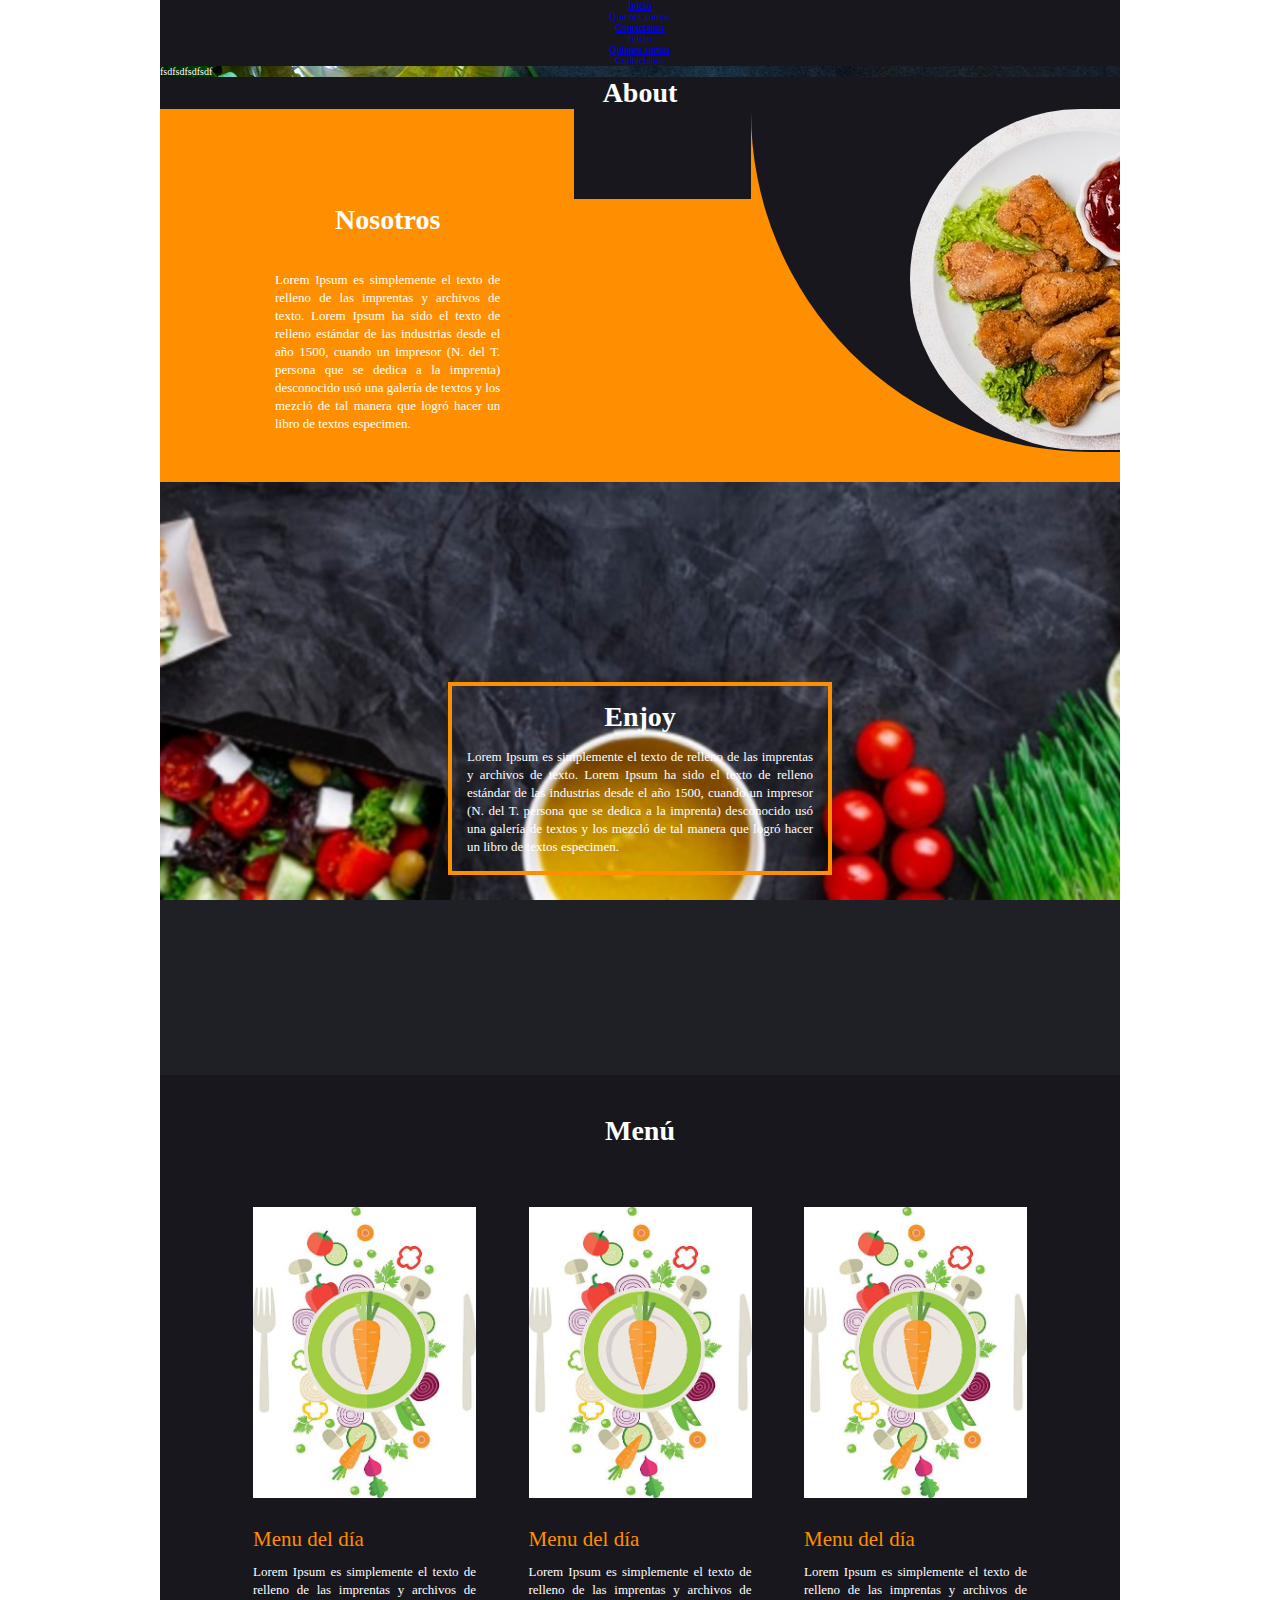
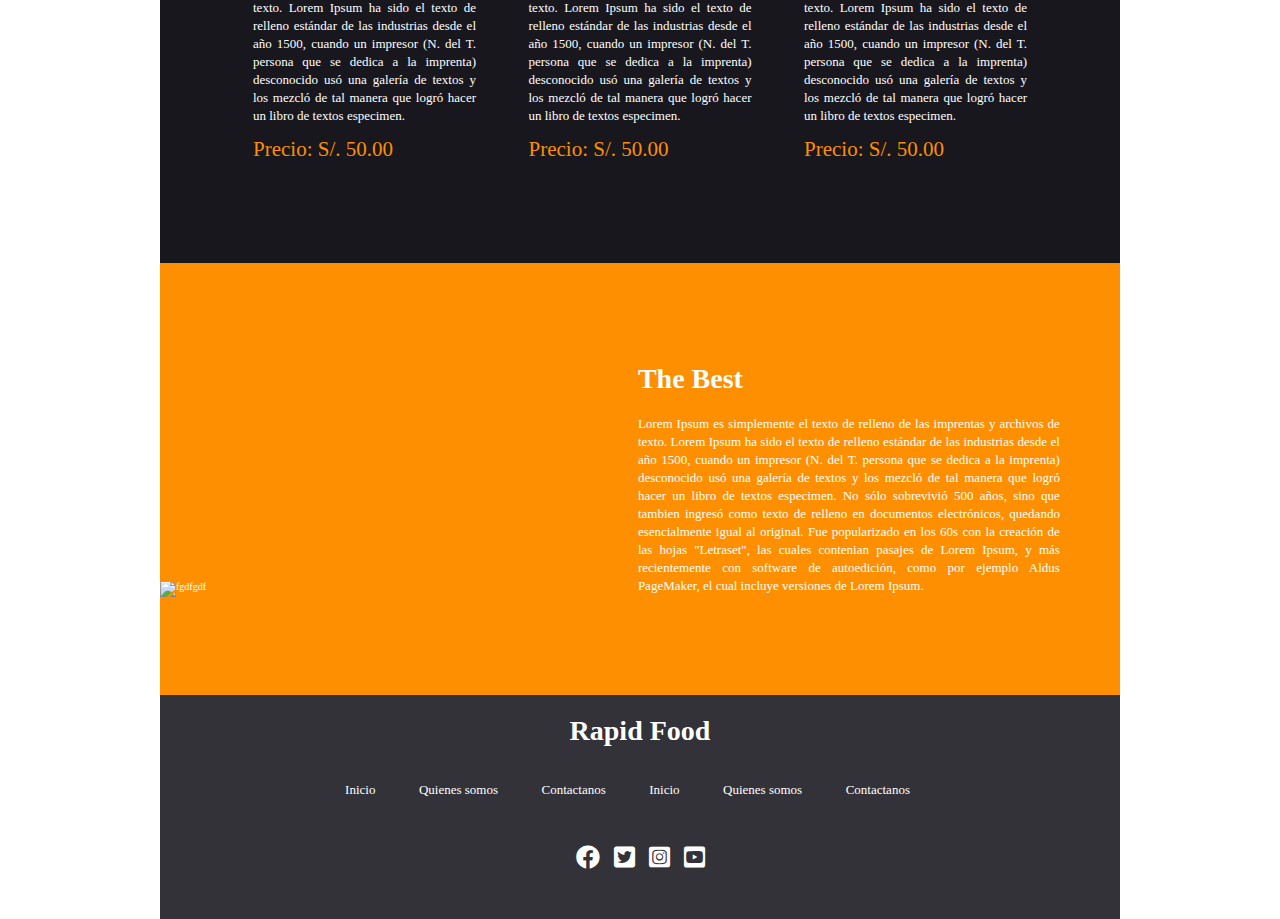
==== index.html @ a1f633e7 "Se agrego archivos del proyecto avanzado" ====
<!DOCTYPE html>
<html lang="en">
  <head>
    <meta charset="UTF-8" />
    <meta name="viewport" content="width=device-width, initial-scale=1.0" />
    <link rel="stylesheet" href="./fonts/Fonts_awesome/css/all.css" />
    <link rel="stylesheet" href="./styles/main.css" />
    <title>Rapid Food | Tu comida en tiempo real</title>
  </head>
  <body>
    <header>
      <nav class="menu">
        <ul>
          <li><a href="#">Inicio</a></li>
          <li><a href="#">Quienes somos</a></li>
          <li><a href="#">Contactanos</a></li>
          <li><a href="#">Inicio</a></li>
          <li><a href="#">Quienes somos</a></li>
          <li><a href="#">Contactanos</a></li>
        </ul>
      </nav>
      <!-- Portada -->
      <div>
        fsdfsdfsdfsdf
      </div>
    </header>
    <main>
      <section class="about">
        <div>
          <h2>About</h2>
        </div>
      </section>
      <section class="nosotros">
        <div class="contenedor">
          <div class="izquierda">
            <div class="esquina"></div>
            <div class="parrafo1">
              <h2>Nosotros</h2>
              <p>
                Lorem Ipsum es simplemente el texto de relleno de las imprentas
                y archivos de texto. Lorem Ipsum ha sido el texto de relleno
                estándar de las industrias desde el año 1500, cuando un impresor
                (N. del T. persona que se dedica a la imprenta) desconocido usó
                una galería de textos y los mezcló de tal manera que logró hacer
                un libro de textos especimen.
              </p>
            </div>
          </div>
          <div class="dibujo">
            <img src="./images/plato.jpg" alt="" />
          </div>
        </div>
      </section>
      <section class="enjoy">
        <div class="cuadro">
          <h2>Enjoy</h2>
          <p>
            Lorem Ipsum es simplemente el texto de relleno de las imprentas y
            archivos de texto. Lorem Ipsum ha sido el texto de relleno estándar
            de las industrias desde el año 1500, cuando un impresor (N. del T.
            persona que se dedica a la imprenta) desconocido usó una galería de
            textos y los mezcló de tal manera que logró hacer un libro de textos
            especimen.
          </p>
        </div>
      </section>
      <section class="menu">
        <h2>Menú</h2>
        <div>
          <div class="menu1">
            <img src="./images/menu.jpg" alt="" />
            <p class="resaltado">Menu del día</p>
            <p>
              Lorem Ipsum es simplemente el texto de relleno de las imprentas y
              archivos de texto. Lorem Ipsum ha sido el texto de relleno
              estándar de las industrias desde el año 1500, cuando un impresor
              (N. del T. persona que se dedica a la imprenta) desconocido usó
              una galería de textos y los mezcló de tal manera que logró hacer
              un libro de textos especimen.
            </p>
            <p class="resaltado">Precio: S/. 50.00</p>
          </div>
          <div class="menu1">
            <img src="./images/menu.jpg" alt="" />
            <p class="resaltado">Menu del día</p>
            <p>
              Lorem Ipsum es simplemente el texto de relleno de las imprentas y
              archivos de texto. Lorem Ipsum ha sido el texto de relleno
              estándar de las industrias desde el año 1500, cuando un impresor
              (N. del T. persona que se dedica a la imprenta) desconocido usó
              una galería de textos y los mezcló de tal manera que logró hacer
              un libro de textos especimen.
            </p>
            <p class="resaltado">Precio: S/. 50.00</p>
          </div>
          <div class="menu1">
            <img src="./images/menu.jpg" alt="" />
            <p class="resaltado">Menu del día</p>
            <p>
              Lorem Ipsum es simplemente el texto de relleno de las imprentas y
              archivos de texto. Lorem Ipsum ha sido el texto de relleno
              estándar de las industrias desde el año 1500, cuando un impresor
              (N. del T. persona que se dedica a la imprenta) desconocido usó
              una galería de textos y los mezcló de tal manera que logró hacer
              un libro de textos especimen.
            </p>
            <p class="resaltado">Precio: S/. 50.00</p>
          </div>
        </div>
      </section>
      <section class="best">
        <div>
          <div class="imagen_best">
            <img src="" alt="fgdfgdf" />
          </div>
          <div class="parrafo">
            <h2>The Best</h2>
            <p>
              Lorem Ipsum es simplemente el texto de relleno de las imprentas y
              archivos de texto. Lorem Ipsum ha sido el texto de relleno
              estándar de las industrias desde el año 1500, cuando un impresor
              (N. del T. persona que se dedica a la imprenta) desconocido usó
              una galería de textos y los mezcló de tal manera que logró hacer
              un libro de textos especimen. No sólo sobrevivió 500 años, sino
              que tambien ingresó como texto de relleno en documentos
              electrónicos, quedando esencialmente igual al original. Fue
              popularizado en los 60s con la creación de las hojas "Letraset",
              las cuales contenian pasajes de Lorem Ipsum, y más recientemente
              con software de autoedición, como por ejemplo Aldus PageMaker, el
              cual incluye versiones de Lorem Ipsum.
            </p>
          </div>
        </div>
      </section>
    </main>
    <footer>
      <div>
        <h2>Rapid Food</h2>
      </div>
      <div class="indice">
        <ul>
          <li><a href="#">Inicio</a></li>
          <li><a href="#">Quienes somos</a></li>
          <li><a href="#">Contactanos</a></li>
          <li><a href="#">Inicio</a></li>
          <li><a href="#">Quienes somos</a></li>
          <li><a href="#">Contactanos</a></li>
        </ul>
      </div>
      <div class="redes_sociales">
        <a href="http://www.facebook.com"><i class="fab fa-facebook"></i></a>
        <a href="http://www.twitter.com"
          ><i class="fab fa-twitter-square"></i
        ></a>
        <a href="http://www.instagram.com"
          ><i class="fab fa-instagram-square"></i
        ></a>
        <a href="http://www.youtube.com"
          ><i class="fab fa-youtube-square"></i
        ></a>
      </div>
    </footer>
  </body>
</html>
---- styles/main.css ----
* {
  margin: 0;
  padding: 0;
  box-sizing: border-box;
}

html {
  font-size: 62.5%;
  width: 100%;
  max-width: 960px;
  margin: auto;
}

body {
  font-family: Verdana;
  color: white;
}

h1 {
  font-size: 6.4rem;
  font-weight: 900;
}

h2 {
  font-size: 2.8rem;
  text-align: center;
}

/*Main*/

header {
  background-image: url("/images/fondo.jpg");
  background-color: transparent;
}

.opacity {
  background-color: rgba(75, 72, 72, 0.904);
  width: 100%;
  height: 500px;
}

.about {
  background-color: #18171e;
}

/*Nosotros*/

.nosotros {
  background-color: #fe8f00;
}

.nosotros .contenedor {
  display: flex;
}

.nosotros .izquierda{
  width: 80%;
  position: relative;
  display: block;
}

.izquierda .parrafo1 {
  width: 50%;
  margin: 80px;
  border-top-right-radius: 340px;
  z-index: 2;
  position: absolute;
}

.izquierda .esquina {
  position: absolute;
  z-index: 1;
  right: 0;
  width: 30%;
  height: 24%;
  background-color: #18171e;
}

.parrafo1 h2 {
  padding-top: 15px;
}

.parrafo1 p {
  font-size: 1.3rem;
  line-height: 1.8rem;
  text-align: justify;
  padding: 15px 15px;
  word-wrap: break-word;
  padding: 35px;
}

.nosotros .dibujo {
  background-color: #18171e;
  border-bottom-left-radius: 340px;
  text-align: right;
  width: 50%;
  margin-bottom: 30px;
}

.nosotros img {
  border-bottom-left-radius: 240px;
  border-top-left-radius: 240px;
}

/*Enjoy*/

.enjoy {
  background-color: #1e2026;
  background-image: url("/images/fondo_enjoy.png");
  background-position: center center;
  background-repeat: no-repeat;
  background-attachment: fixed;
  background-size: cover;
  display: flex;
}

.enjoy .cuadro {
  width: 40%;
  margin: 200px auto;
  border: 4px solid #fe8f00;
  padding: 0;
}

.enjoy p {
  text-align: justify;
  font-size: 1.3rem;
  line-height: 1.8rem;
  padding: 15px 15px;
  word-wrap: break-word;
}

.enjoy h2 {
  margin-top: 15px;
}

/*Menu*/

.menu {
  background-color: #18171e;
  text-align: center;
}

.menu div {
  padding: 0 25px 45px 25px;
}

.menu h2 {
  padding: 40px 0 60px 0;
}

.menu p {
  font-size: 1.3rem;
}

.menu1 {
  padding: 0;
  width: 30%;
  display: inline-block;
}

.menu1 img {
  width: 100%;
  padding-bottom: 15px;
}

.menu .resaltado {
  font-size: 2.1rem;
  padding: 15px 0;
  color: #fe8f00;
}

.menu1 p {
  text-align: justify;
  word-wrap: break-word;
  line-height: 1.8rem;
}

/*The Best*/

.best {
  background-color: #fe8f00;
}

.best div {
  display: inline-block;
}

.imagen_best {
  width: 49%;
}

.parrafo {
  width: 45%;
  padding: 100px 5px;
}

.parrafo h2 {
  text-align: left;
  margin-bottom: 20px;
}

.parrafo p {
  text-align: justify;
  word-wrap: break-word;
  color: white;
  line-height: 1.8rem;
  font-size: 1.3rem;
}

/*Footer*/

footer {
  background-color: #333239;
  padding: 20px;
}

footer h2 {
  margin-bottom: 35px;
}

.indice {
  padding: 0 0 20px 0;
}

.indice ul {
  list-style-type: none;
  text-align: center;
  padding: 0 20px;
}

.indice li {
  display: inline;
  text-align: center;
  align-content: space-around;
  margin: 0 25px 0 0;
}

.indice li a {
  padding: 2px 7px 2px 7px;
  color: white;
  background-color: #333239;
  border: 1px solid #333239;
  text-decoration: none;
  font-size: 1.3rem;
}

.indice li a:hover {
  background-color: #333333;
  color: #ffffff;
}

.redes_sociales {
  width: 100%;
  display: flex;
  flex-wrap: wrap;
  justify-content: center;
  padding: 20px;
}

.redes_sociales a {
  color: white;
  font-size: 2.4rem;
  padding: 7px;
}
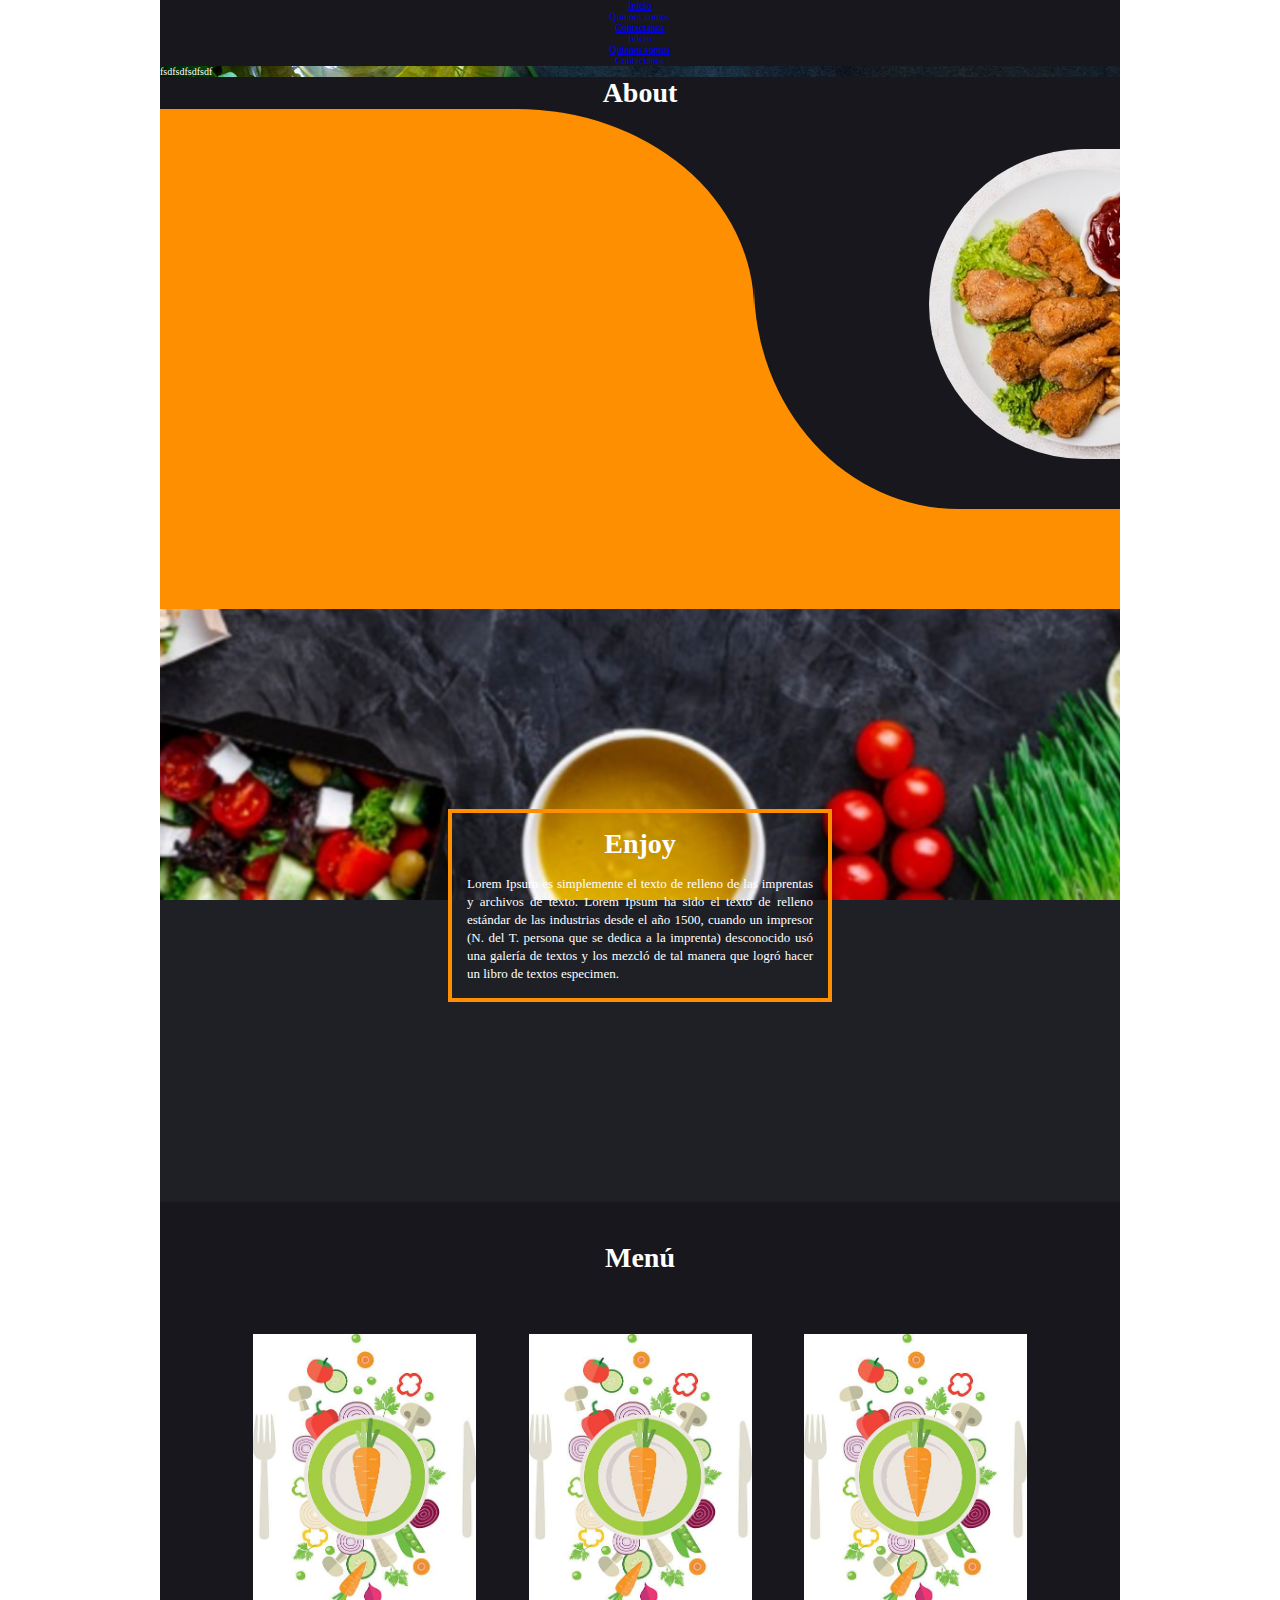
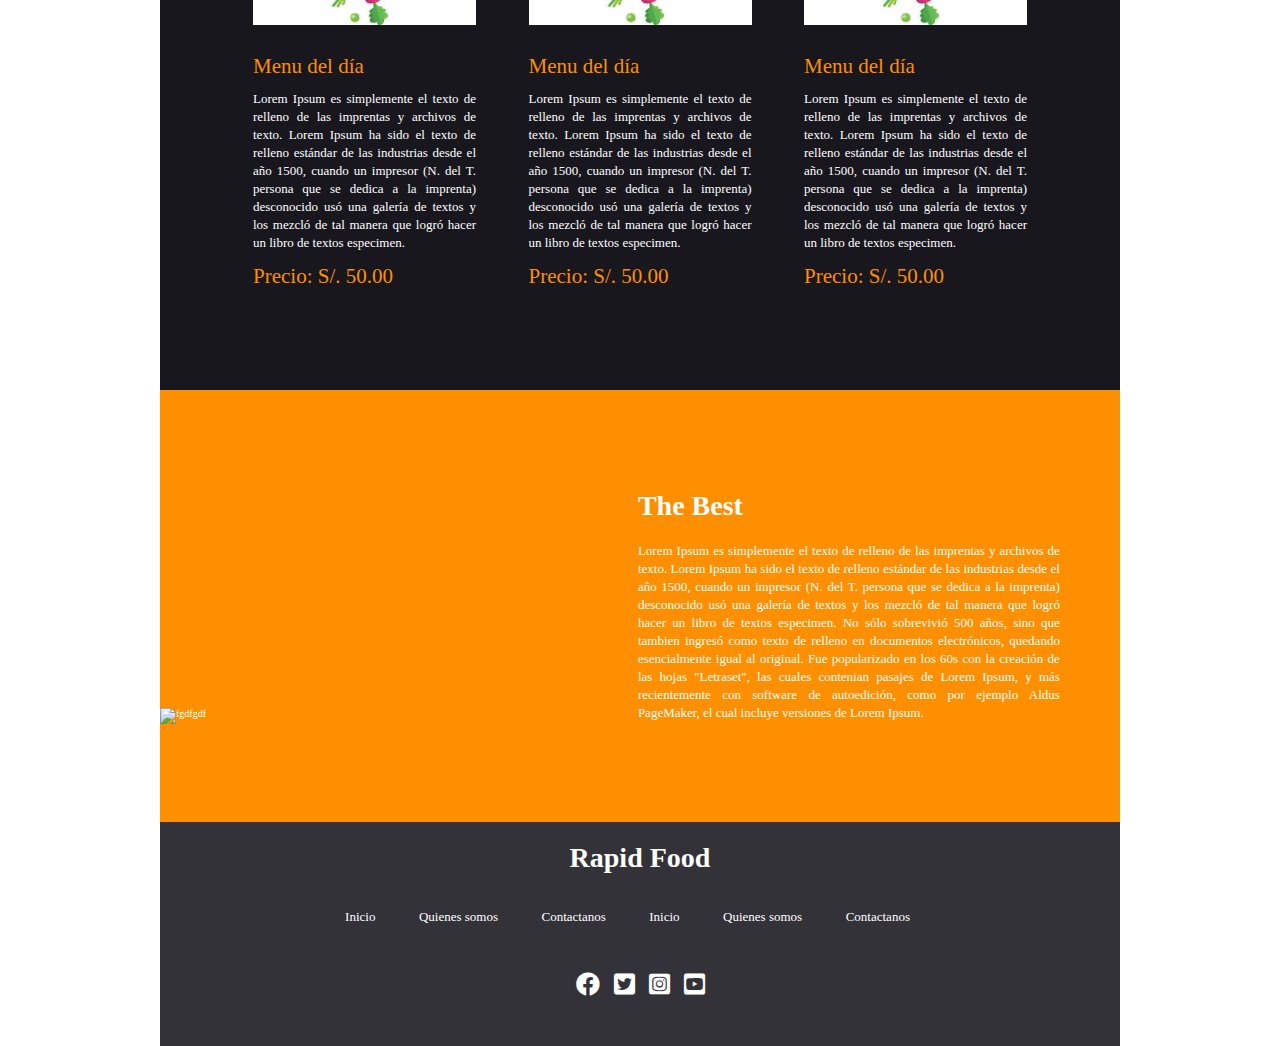
==== commit 9da490c8: "Se avanzó sección Nosotros, falta terminar el borde de la imagen" ====
--- a/index.html
+++ b/index.html
@@ -32,10 +32,9 @@
       </section>
       <section class="nosotros">
         <div class="contenedor">
-          <div class="izquierda">
-            <div class="esquina"></div>
-            <div class="parrafo1">
-              <h2>Nosotros</h2>
+          <div class="fondo1">
+            <div class="obj1">
+              <!--<h2>Nosotros</h2>
               <p>
                 Lorem Ipsum es simplemente el texto de relleno de las imprentas
                 y archivos de texto. Lorem Ipsum ha sido el texto de relleno
@@ -43,11 +42,13 @@
                 (N. del T. persona que se dedica a la imprenta) desconocido usó
                 una galería de textos y los mezcló de tal manera que logró hacer
                 un libro de textos especimen.
-              </p>
+              </p>-->
             </div>
           </div>
-          <div class="dibujo">
-            <img src="./images/plato.jpg" alt="" />
+          <div class="fondo2">
+            <div class="obj2">
+              <img src="./images/plato.jpg" alt="" />
+            </div>
           </div>
         </div>
       </section>
--- a/styles/main.css
+++ b/styles/main.css
@@ -40,72 +40,93 @@
 }
 
 .about {
-  background-color: #18171e;
+  background-color: rgb(24, 23, 30);
 }
 
 /*Nosotros*/
 
-.nosotros {
-  background-color: #fe8f00;
-}
-
 .nosotros .contenedor {
+  width: 100%;
+  height: 500px;
   display: flex;
 }
 
+.obj1 {
+  width: 100%;
+  height: 100%;
+  position: absolute;
+  border-top-right-radius: 40%;
+  mix-blend-mode: normal;
+  background: linear-gradient(rgb(254, 143, 0), rgb(254, 143, 0));
+}
+
+.obj2 {
+  width: 100%;
+  height: 80%;
+  position: absolute;
+  border-bottom-left-radius: 56%;
+  mix-blend-mode: normal;
+  bottom: 20%;
+  background: linear-gradient(rgb(24, 23, 30), rgb(24, 23, 30));
+  padding: 40px 0 50px 50px;
+}
+
+.fondo1 {
+  position: relative;
+  background: linear-gradient(rgb(24, 23, 30), rgb(24, 23, 30));
+  width: 65%;
+  height: 100%;
+}
+
+.fondo2 {
+  text-align: right;
+  position: relative;
+  background: linear-gradient(rgb(254, 143, 0), rgb(254, 143, 0));
+  width: 40%;
+  height: 100%;
+}
+
+.obj2 img{
+  max-width: 100%;
+  max-height: 100%;
+  object-fit: fill;
+  border-bottom-left-radius: 240px;
+  border-top-left-radius: 240px;
+}
+
+/*
 .nosotros .izquierda{
-  width: 80%;
-  position: relative;
-  display: block;
-}
-
-.izquierda .parrafo1 {
-  width: 50%;
-  margin: 80px;
+  background-color: #fe8f00;  
   border-top-right-radius: 340px;
-  z-index: 2;
-  position: absolute;
-}
-
-.izquierda .esquina {
-  position: absolute;
-  z-index: 1;
-  right: 0;
+  width: 70%;
+
+}
+
+.nosotros .dibujo{
+  text-align: right;
+  background-color: blue;
+  border-top-left-radius: 240px;
+  border-bottom-left-radius: 240px;
   width: 30%;
-  height: 24%;
-  background-color: #18171e;
-}
+}
+
 
 .parrafo1 h2 {
   padding-top: 15px;
+  margin: 50px;
 }
 
 .parrafo1 p {
-  font-size: 1.3rem;
-  line-height: 1.8rem;
-  text-align: justify;
-  padding: 15px 15px;
-  word-wrap: break-word;
-  padding: 35px;
-}
-
-.nosotros .dibujo {
-  background-color: #18171e;
-  border-bottom-left-radius: 340px;
-  text-align: right;
-  width: 50%;
-  margin-bottom: 30px;
-}
-
-.nosotros img {
-  border-bottom-left-radius: 240px;
-  border-top-left-radius: 240px;
-}
+  margin: 100px;
+}
+
+
+*/
 
 /*Enjoy*/
 
 .enjoy {
-  background-color: #1e2026;
+  background-color: rgb(30, 32, 38);
   background-image: url("/images/fondo_enjoy.png");
   background-position: center center;
   background-repeat: no-repeat;
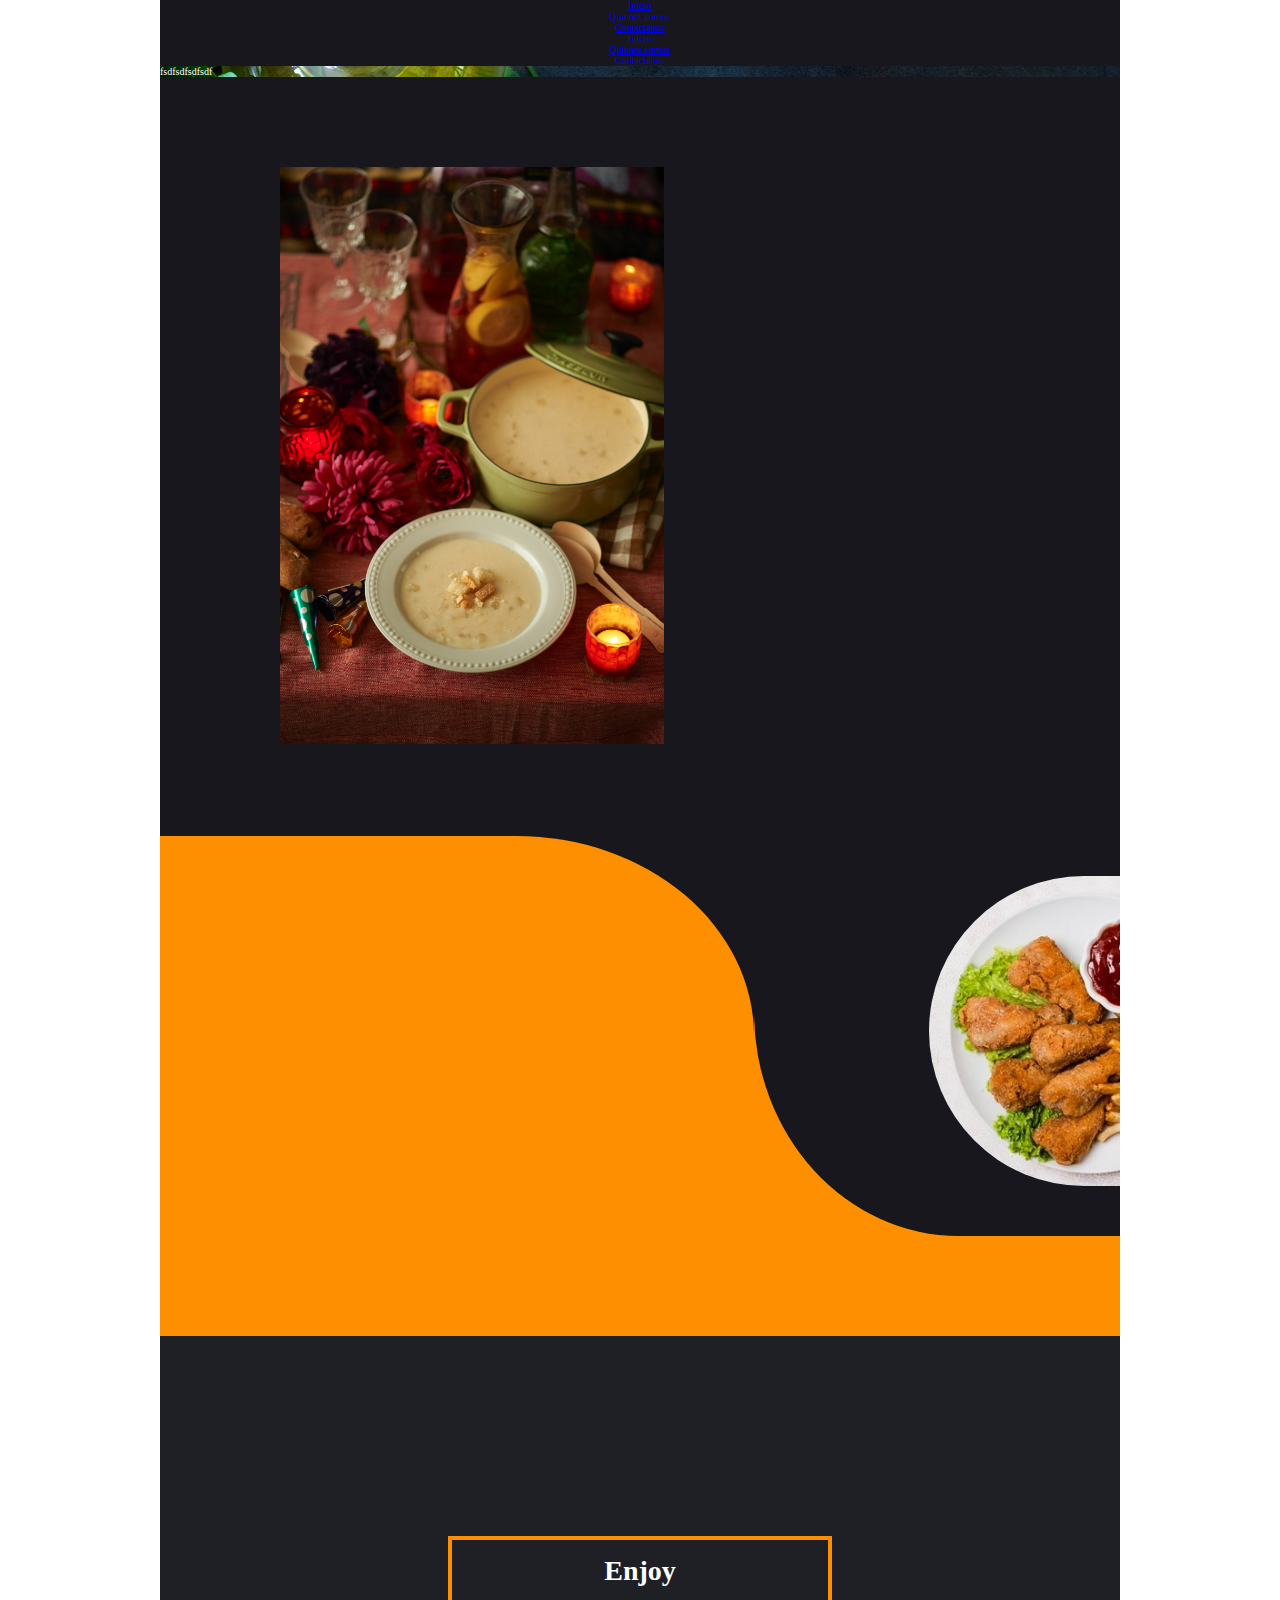
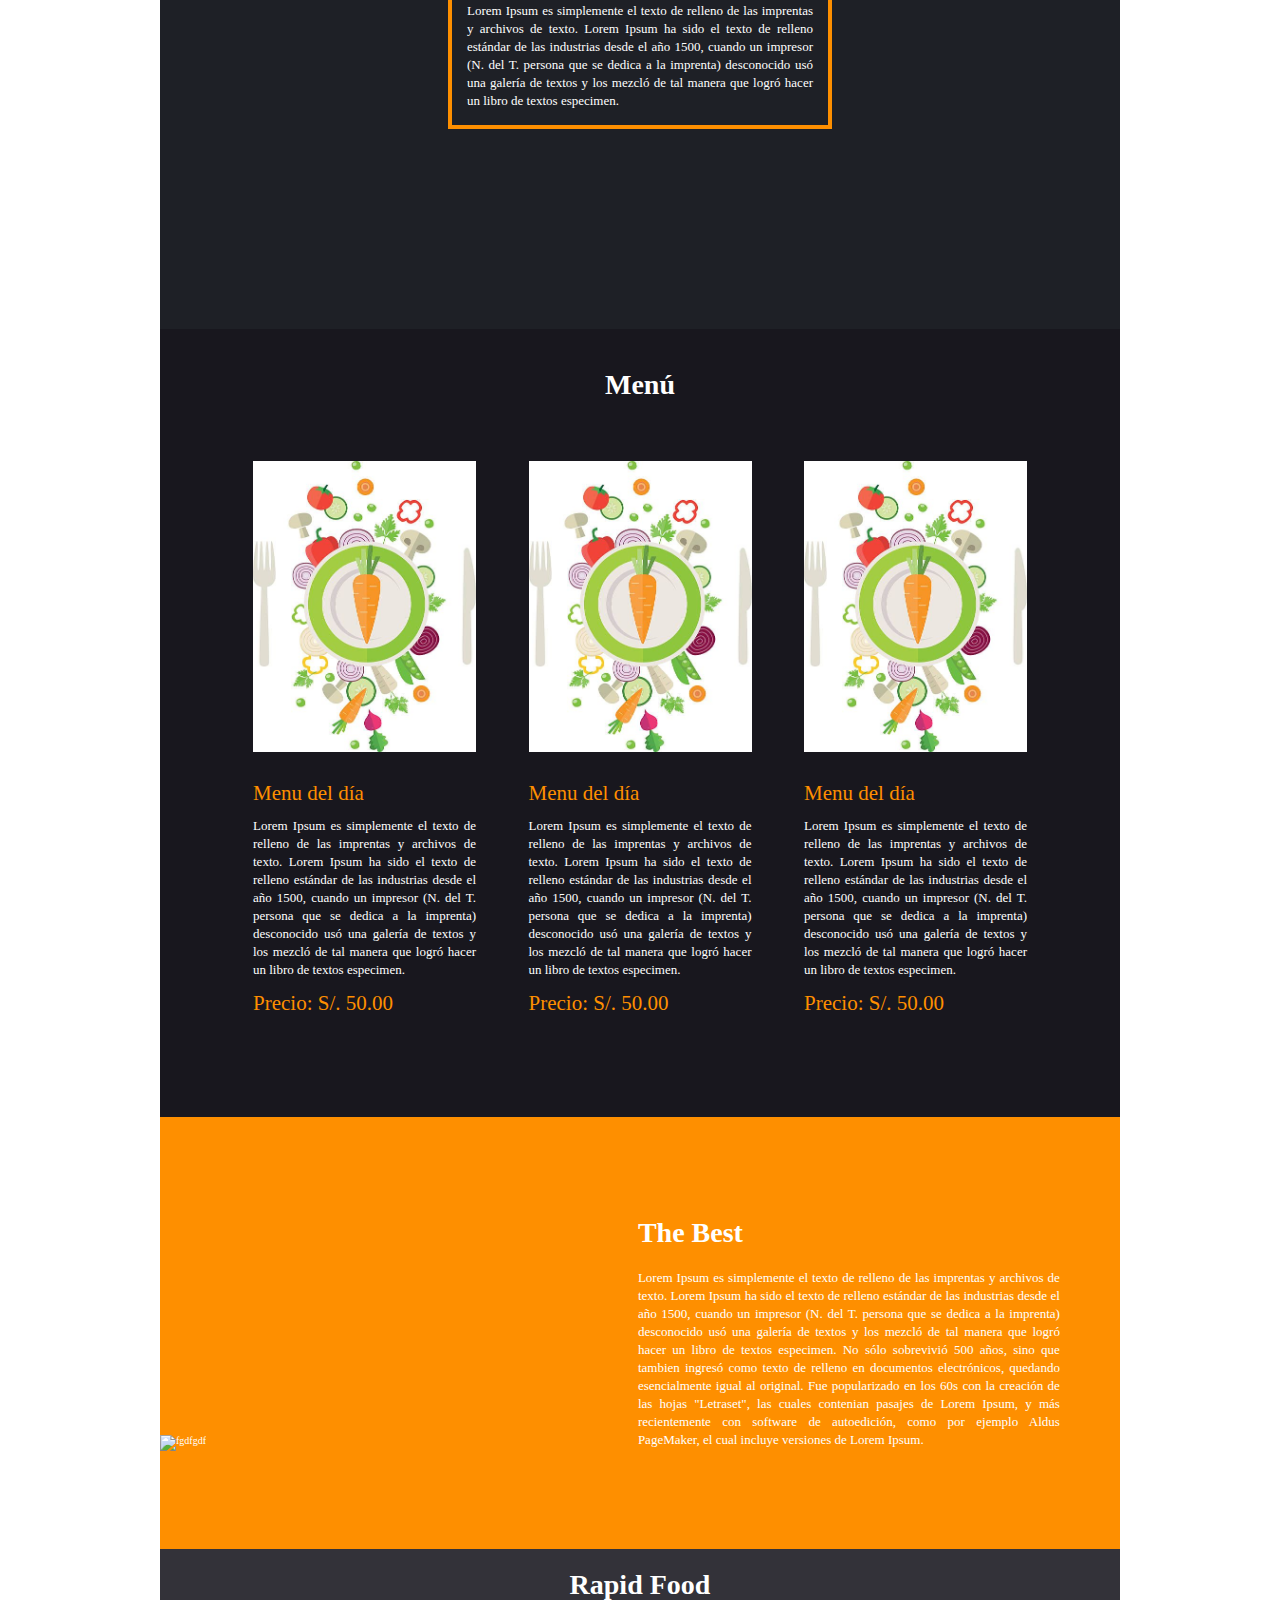
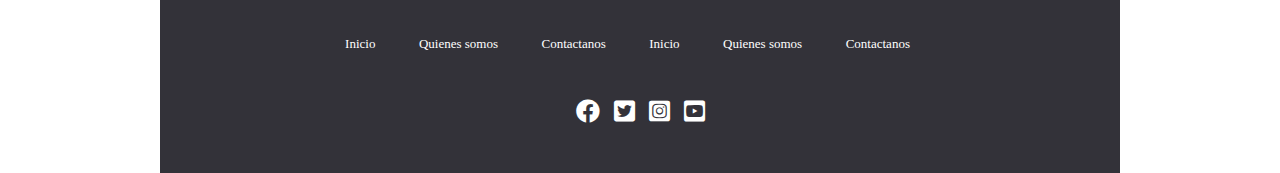
==== commit 67e45234: "Se avanzó la sección about" ====
--- a/index.html
+++ b/index.html
@@ -27,7 +27,7 @@
     <main>
       <section class="about">
         <div>
-          <h2>About</h2>
+          <img src="./images/cremas.jpg" alt="">
         </div>
       </section>
       <section class="nosotros">
--- a/styles/main.css
+++ b/styles/main.css
@@ -39,8 +39,16 @@
   height: 500px;
 }
 
+/*About*/
+
 .about {
   background-color: rgb(24, 23, 30);
+}
+
+.about img{
+  width: 40%;
+  margin: 90px 0 90px 120px;
+
 }
 
 /*Nosotros*/
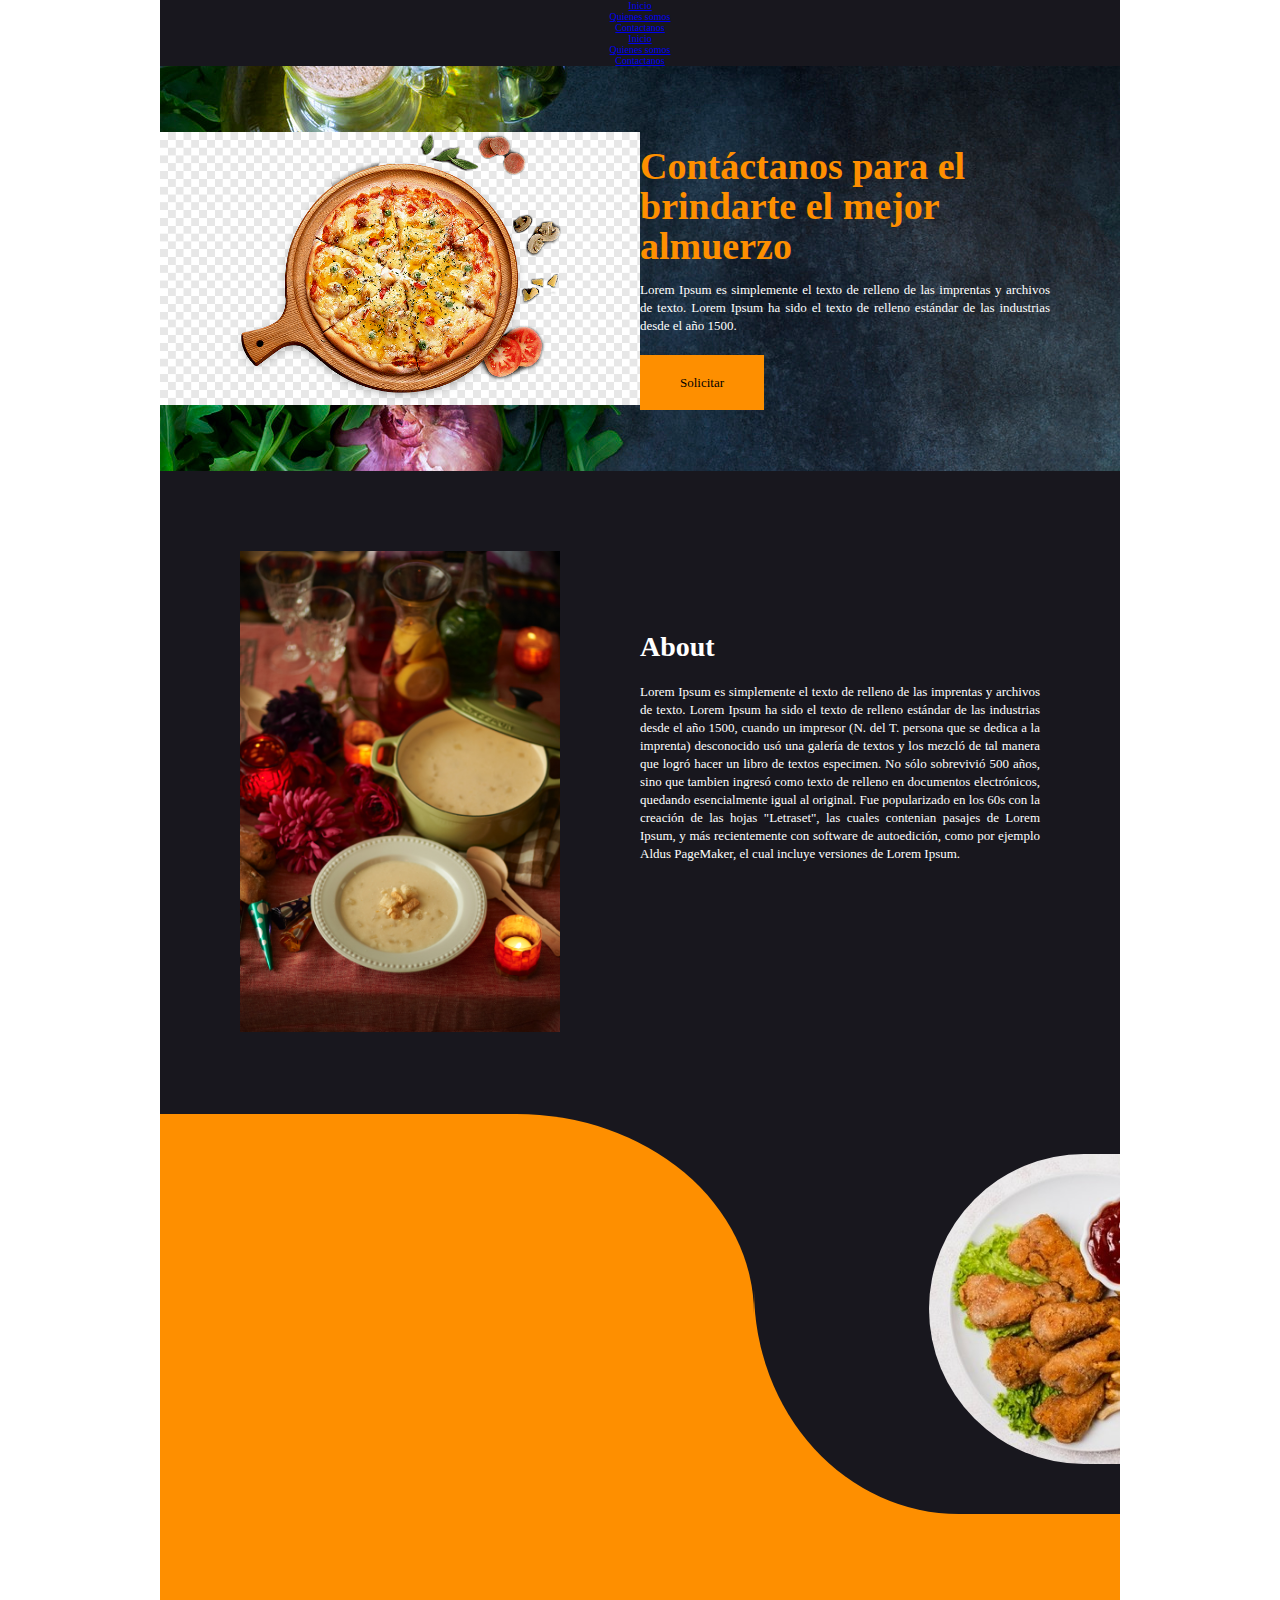
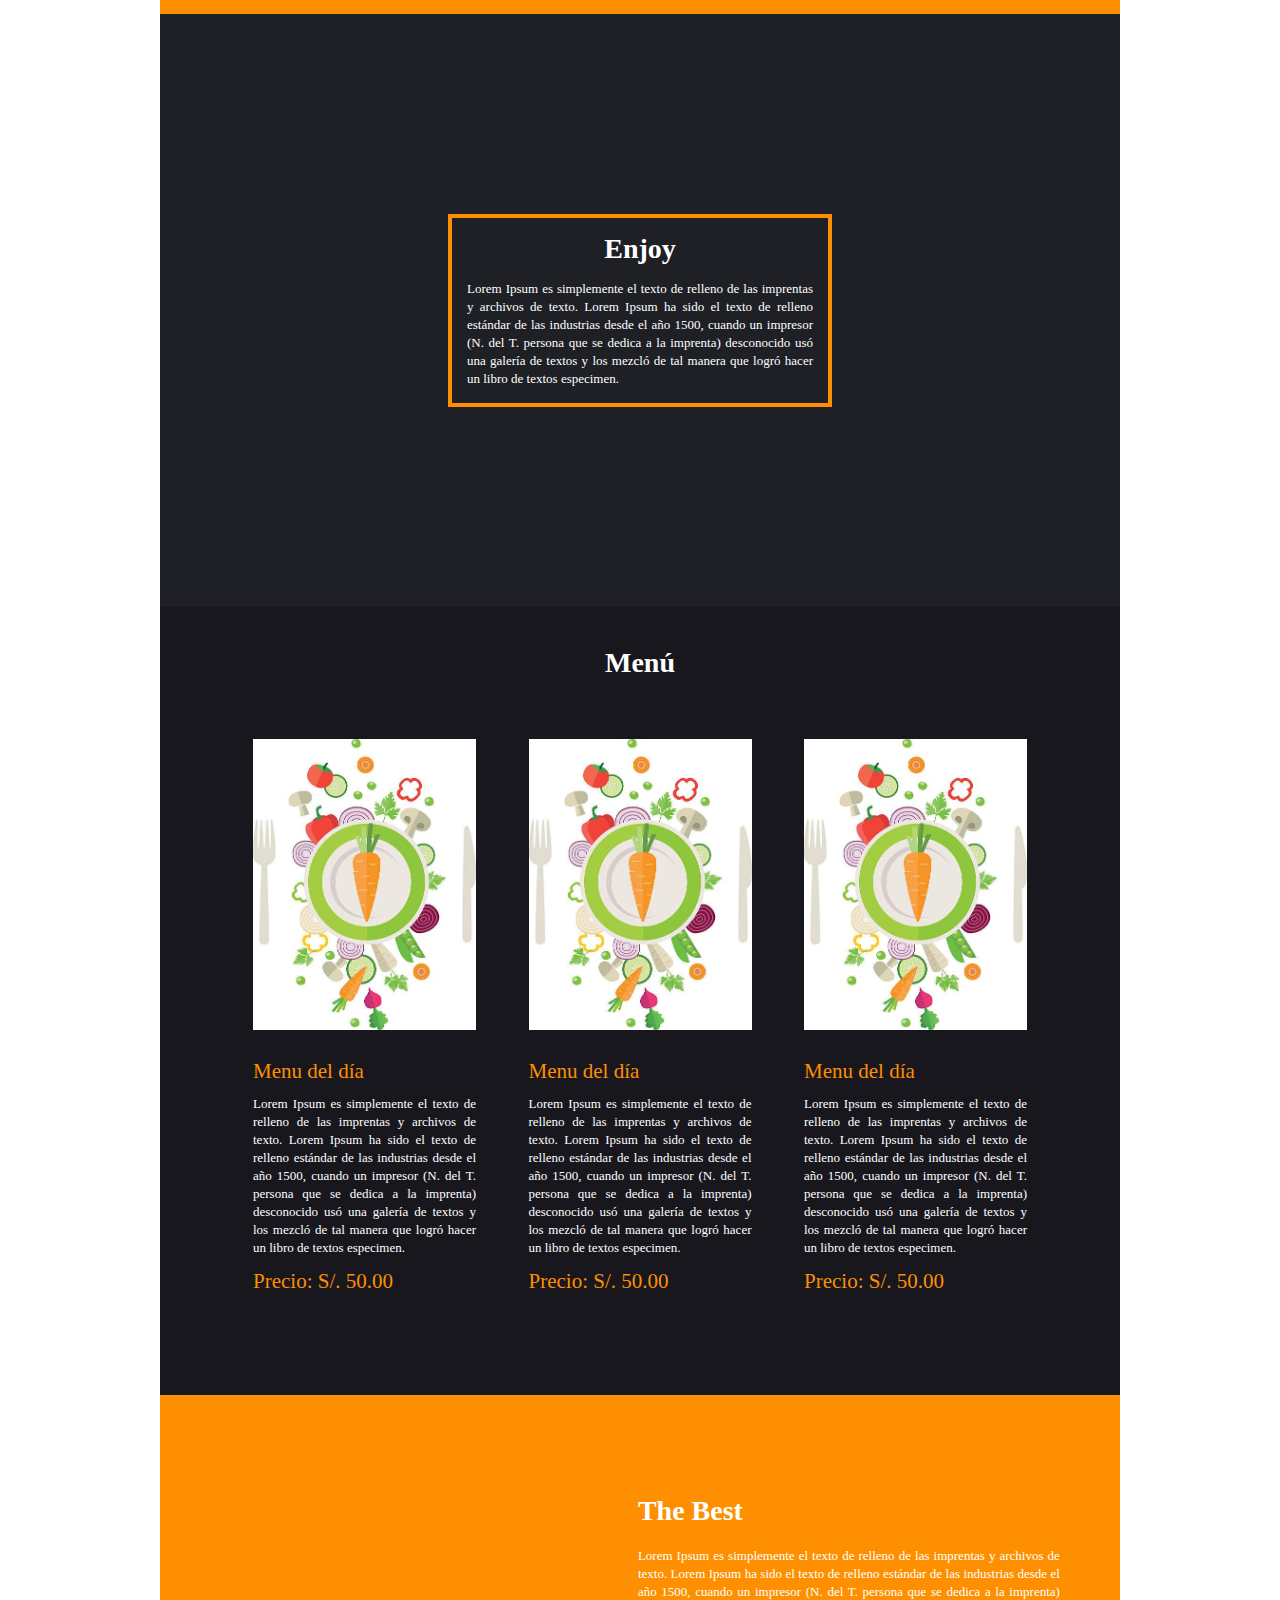
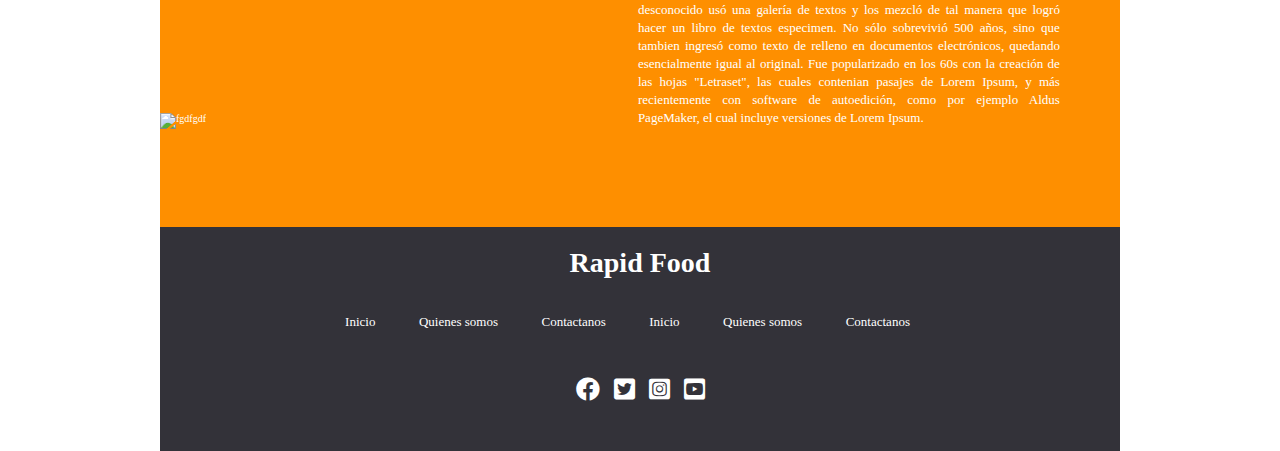
==== commit 4565d11c: "Se agregó la seccion portada" ====
--- a/index.html
+++ b/index.html
@@ -19,15 +19,42 @@
           <li><a href="#">Contactanos</a></li>
         </ul>
       </nav>
-      <!-- Portada -->
-      <div>
-        fsdfsdfsdfsdf
-      </div>
     </header>
     <main>
+      <section class="portada">
+        <div class="portada_imagen">
+          <img src="/images/bandeja (2).svg" alt="">
+        </div>
+        <div class="portada_parrafo">
+          <h1>Contáctanos para el brindarte el mejor almuerzo</h1>
+          <p>
+            Lorem Ipsum es simplemente el texto de relleno de las imprentas y
+            archivos de texto. Lorem Ipsum ha sido el texto de relleno estándar
+            de las industrias desde el año 1500.
+          </p>
+          <a href="">Solicitar</a>
+        </div>
+      </section>
       <section class="about">
-        <div>
-          <img src="./images/cremas.jpg" alt="">
+        <div class="parrafo_imagen">
+          <img src="./images/cremas.jpg" alt="" />
+        </div>
+        <div class="parrafo_about">
+          <h2>About</h2>
+          <p>
+            Lorem Ipsum es simplemente el texto de relleno de las imprentas y
+            archivos de texto. Lorem Ipsum ha sido el texto de relleno estándar
+            de las industrias desde el año 1500, cuando un impresor (N. del T.
+            persona que se dedica a la imprenta) desconocido usó una galería de
+            textos y los mezcló de tal manera que logró hacer un libro de textos
+            especimen. No sólo sobrevivió 500 años, sino que tambien ingresó
+            como texto de relleno en documentos electrónicos, quedando
+            esencialmente igual al original. Fue popularizado en los 60s con la
+            creación de las hojas "Letraset", las cuales contenian pasajes de
+            Lorem Ipsum, y más recientemente con software de autoedición, como
+            por ejemplo Aldus PageMaker, el cual incluye versiones de Lorem
+            Ipsum.
+          </p>
         </div>
       </section>
       <section class="nosotros">
--- a/styles/main.css
+++ b/styles/main.css
@@ -17,8 +17,10 @@
 }
 
 h1 {
-  font-size: 6.4rem;
-  font-weight: 900;
+  font-size: 3.8rem;
+  color: #fe8f00;
+  line-height: 4rem;
+  margin-bottom: 15px;
 }
 
 h2 {
@@ -28,27 +30,84 @@
 
 /*Main*/
 
-header {
-  background-image: url("/images/fondo.jpg");
-  background-color: transparent;
-}
-
 .opacity {
   background-color: rgba(75, 72, 72, 0.904);
   width: 100%;
   height: 500px;
 }
 
+/*Portada*/
+
+.portada {
+  width: 100%;
+  background-image: url("/images/fondo.jpg");
+  display: flex;
+}
+
+.portada .portada_imagen {
+  width: 50%;
+  display: flex;
+  align-items: center;
+}
+
+
+
+.portada img {
+  width: 100%;
+}
+
+.portada .portada_parrafo {
+  width: 50%;
+  padding: 80px 70px 80px 0;
+}
+
+.portada_parrafo p{
+  text-align: justify;
+  word-wrap: break-word;
+  line-height: 1.8rem;
+  font-size: 1.3rem;
+  margin-bottom: 40px;
+}
+
+.portada_parrafo a{
+  font-size: 1.3rem;
+  color: black;
+  text-decoration: none;
+  padding: 20px 40px;
+  background-color: #fe8f00;
+}
+
 /*About*/
 
 .about {
   background-color: rgb(24, 23, 30);
-}
-
-.about img{
-  width: 40%;
-  margin: 90px 0 90px 120px;
-
+  display: flex;
+}
+
+.about .parrafo_imagen {
+  width: 50%;
+}
+
+.about img {
+  width: 100%;
+  padding: 80px;
+}
+
+.about .parrafo_about {
+  width: 50%;
+  padding: 160px 80px 60px 0;
+}
+
+.parrafo_about h2 {
+  text-align: left;
+  margin-bottom: 20px;
+}
+
+.parrafo_about p {
+  text-align: justify;
+  word-wrap: break-word;
+  line-height: 1.8rem;
+  font-size: 1.3rem;
 }
 
 /*Nosotros*/
@@ -94,7 +153,7 @@
   height: 100%;
 }
 
-.obj2 img{
+.obj2 img {
   max-width: 100%;
   max-height: 100%;
   object-fit: fill;
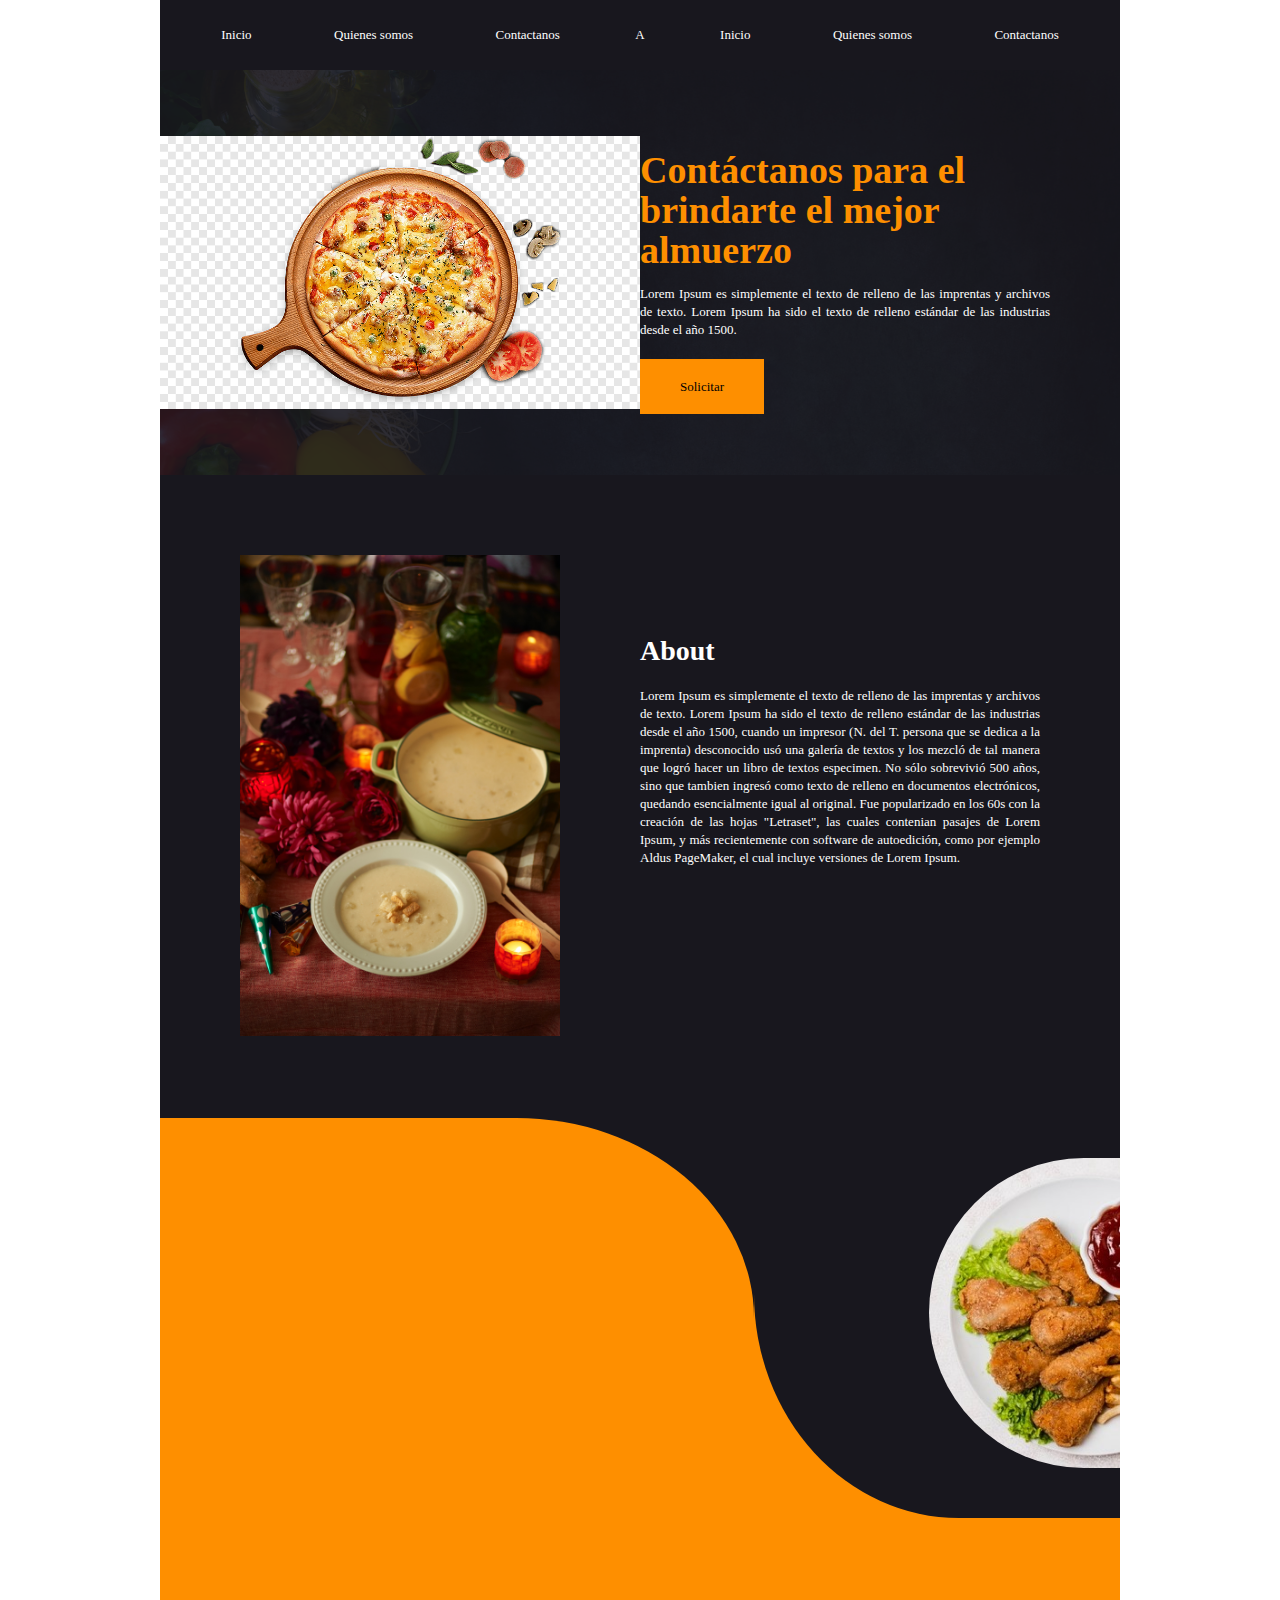
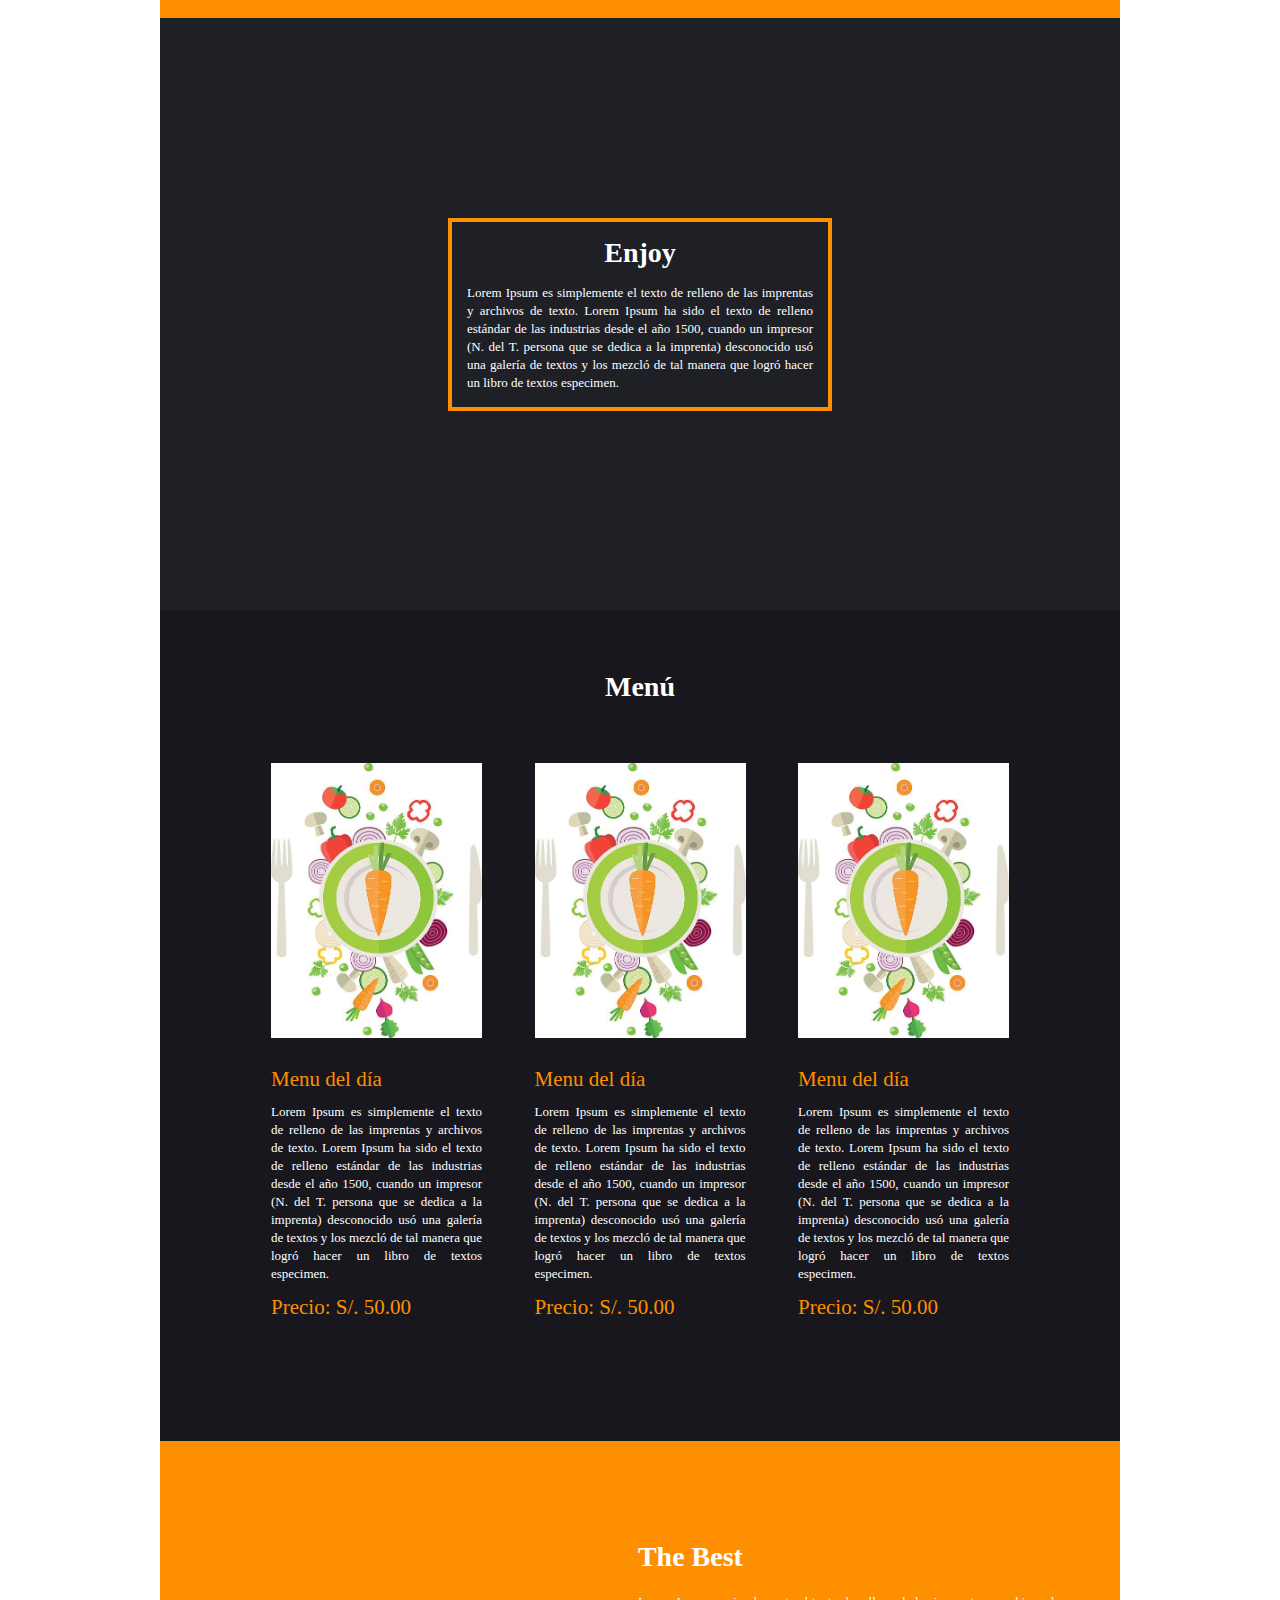
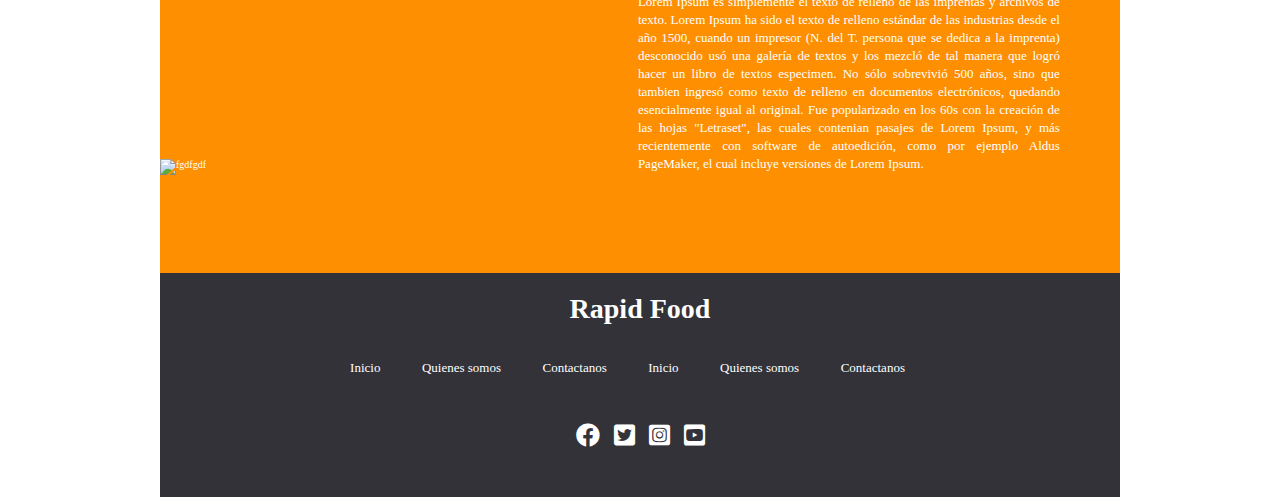
==== commit 2a7e6b1f: "Se avanzó menú índice" ====
--- a/index.html
+++ b/index.html
@@ -14,6 +14,7 @@
           <li><a href="#">Inicio</a></li>
           <li><a href="#">Quienes somos</a></li>
           <li><a href="#">Contactanos</a></li>
+          <li><p>A</p></li>
           <li><a href="#">Inicio</a></li>
           <li><a href="#">Quienes somos</a></li>
           <li><a href="#">Contactanos</a></li>
@@ -23,7 +24,7 @@
     <main>
       <section class="portada">
         <div class="portada_imagen">
-          <img src="/images/bandeja (2).svg" alt="">
+          <img src="/images/bandeja.png" alt="">
         </div>
         <div class="portada_parrafo">
           <h1>Contáctanos para el brindarte el mejor almuerzo</h1>
--- a/styles/main.css
+++ b/styles/main.css
@@ -28,29 +28,62 @@
   text-align: center;
 }
 
-/*Main*/
-
-.opacity {
-  background-color: rgba(75, 72, 72, 0.904);
-  width: 100%;
-  height: 500px;
-}
+/*Header*/
+
+.menu {
+  padding: 20px;
+}
+
+.menu ul {
+  display: flex;
+  flex-wrap: wrap;
+  align-items: center;
+  justify-content: space-around;
+}
+
+.menu li {
+  display: flex;  
+  padding: 5px;
+}
+
+.menu li a {
+  padding: 2px 7px 2px 7px;
+  color: white;
+  text-decoration: none;
+  font-size: 1.3rem;
+}
+
+.menu li a:hover {
+  /*background-color: #333333;*/
+  color: #ffffff;
+}
+
 
 /*Portada*/
 
 .portada {
   width: 100%;
   background-image: url("/images/fondo.jpg");
-  display: flex;
-}
+  background-size: cover;
+  position: relative;
+  display: flex;
+}
+
+  .portada:before{
+    content: "";
+    width: 100%;
+    height: 100%;
+    background-color: #18171e;
+    position: absolute;
+    opacity: 0.9;
+  }
 
 .portada .portada_imagen {
   width: 50%;
   display: flex;
   align-items: center;
-}
-
-
+  position: relative;
+}
 
 .portada img {
   width: 100%;
@@ -59,6 +92,7 @@
 .portada .portada_parrafo {
   width: 50%;
   padding: 80px 70px 80px 0;
+  position: relative;
 }
 
 .portada_parrafo p{
@@ -66,7 +100,7 @@
   word-wrap: break-word;
   line-height: 1.8rem;
   font-size: 1.3rem;
-  margin-bottom: 40px;
+  margin-bottom: 40px;  
 }
 
 .portada_parrafo a{
@@ -311,7 +345,6 @@
 }
 
 .indice ul {
-  list-style-type: none;
   text-align: center;
   padding: 0 20px;
 }
@@ -326,14 +359,12 @@
 .indice li a {
   padding: 2px 7px 2px 7px;
   color: white;
-  background-color: #333239;
-  border: 1px solid #333239;
   text-decoration: none;
   font-size: 1.3rem;
 }
 
 .indice li a:hover {
-  background-color: #333333;
+  /*background-color: #333333;*/
   color: #ffffff;
 }
 
